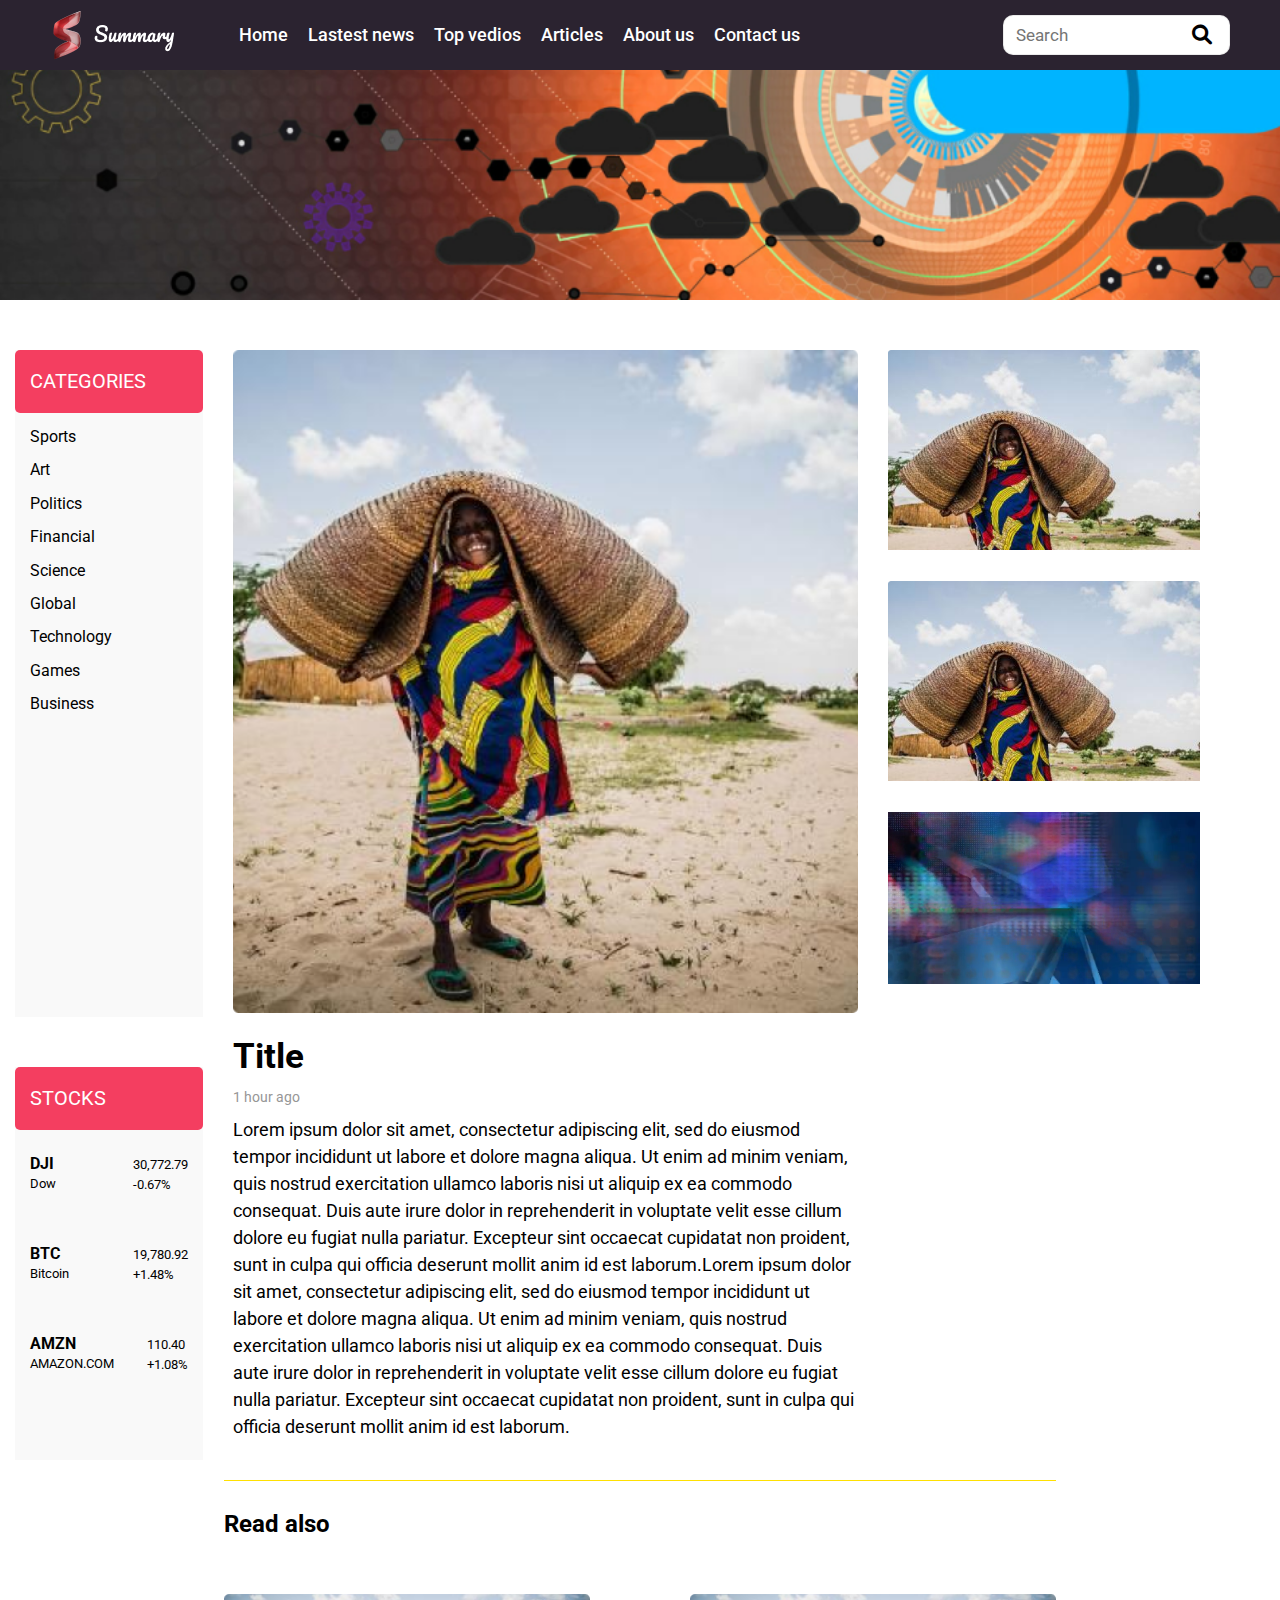
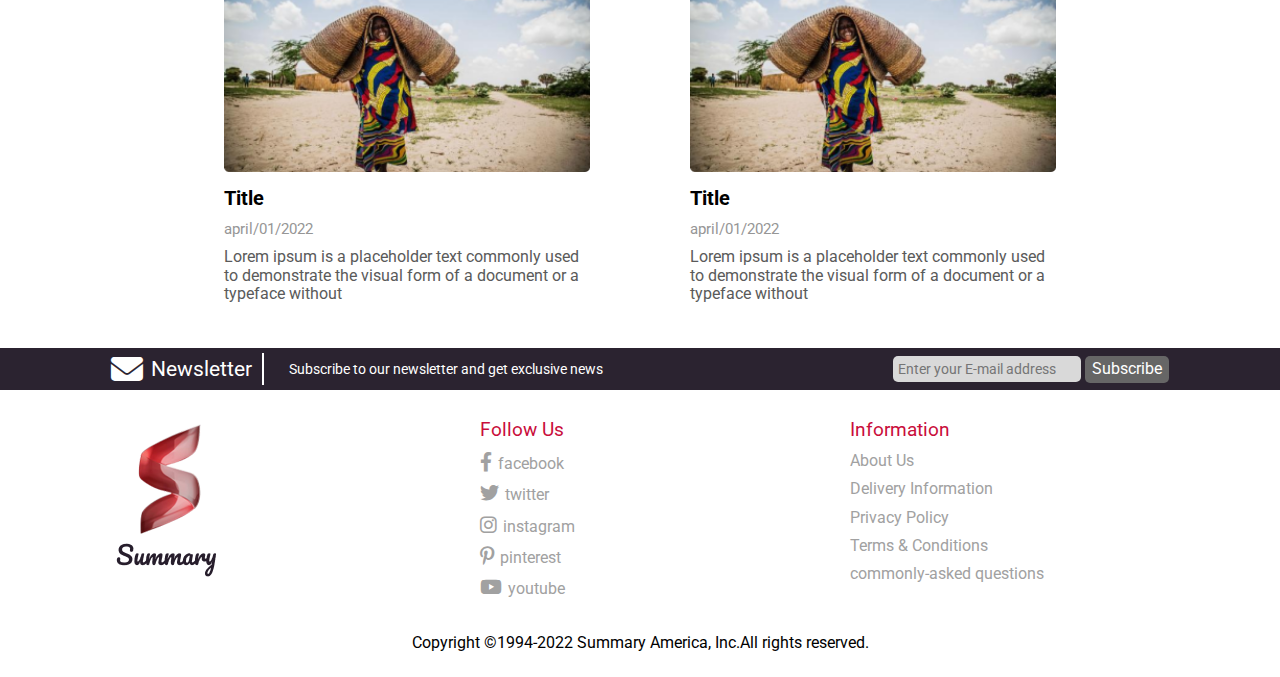
==== details.html @ 877fe2f5 "Add files via upload" ====
<!DOCTYPE html>
<html lang="en">

<head>
    <meta charset="UTF-8">
    <meta http-equiv="X-UA-Compatible" content="IE=edge">
    <meta name="viewport" content="width=device-width, initial-scale=1.0">
    <link rel="stylesheet" href="CSS/normalize.css">
    <link rel="stylesheet" href="CSS/all.min.css">
    <link rel="stylesheet" href="CSS/style.css">

    <title>Details</title>
</head>

<body>
    <!-- ==========> Start NavBar <========== -->
    <nav>
        <div class="menu-icon">
            <i class="fa-solid fa-bars"></i>
        </div>

        <div class="logo">
            <img src="images/main-logo.png" alt="">
        </div>

        <div class="nav-items">
            <li>
                <a href="#">Home</a>
            </li>
            <li>
                <a href="#">Lastest news</a>
            </li>
            <li>
                <a href="#">Top vedios</a>
            </li>
            <li>
                <a href="#">Articles</a>
            </li>
            <li>
                <a href="#">About us </a>
            </li>
            <li>
                <a href="#">Contact us</a>
            </li>
        </div>

        <div class="search-icon">
            <i class="fas fa-search"></i>
        </div>

        <div class="cancel-icon">
            <i class="fas fa-times"></i>
        </div>

        <form action="#">
            <input type="search" class="search-data" placeholder="Search" required>
            <button type="submit" class="fas fa-search"></button>
        </form>

    </nav>

    <!-- ==========> End NavBar <========== -->

    <!-- ==========> Start Landing <========== -->
    <section class="details-landing">

    </section>

    <!-- ==========> End Landing <========== -->

    <!-- ==========> Start breaking news <========== -->
    <section class="details">
        <div class="container">


            <div class="news-boxes">

                <div class="categories">
                    <div class="head">CATEGORIES</div>
                    <a href="">Sports</a>
                    <a href="">Art</a>
                    <a href="">Politics</a>
                    <a href="">Financial</a>
                    <a href="">Science</a>
                    <a href="">Global</a>
                    <a href="">Technology</a>
                    <a href="">Games</a>
                    <a href="">Business</a>
                </div>

                <div class="main-news">
                    <div class="image">
                        <img src="images/box-1-img.png" alt="">
                    </div>
                </div>

                <div class="second-box">

                    <div class="small-box">
                        <img src="images/box-1-img.png" alt="">
                    </div>

                    <div class="small-box">
                        <img src="images/box-1-img.png" alt="">
                    </div>

                    <div class="small-box">
                        <video autoplay muted loop controls src="videos/small-vid.mp4" type="video/mp4"></video>
                    </div>

                </div>

            </div>



            <div class="more-information">

                <div class="stocks">
                    <div class="head">STOCKS</div>

                    <div class="stock">
                        <div>
                            <h5>DJI</h5>
                            <h6>Dow</h6>
                        </div>
                        <div>
                            <p>30,772.79</p>
                            <p>-0.67%</p>
                        </div>
                    </div>

                    <div class="stock">
                        <div>
                            <h5>BTC</h5>
                            <h6>Bitcoin</h6>
                        </div>
                        <div>
                            <p>19,780.92</p>
                            <p>+1.48%</p>
                        </div>
                    </div>

                    <div class="stock">
                        <div>
                            <h5>AMZN</h5>
                            <h6>AMAZON.COM</h6>
                        </div>
                        <div>
                            <p>110.40</p>
                            <p>+1.08%</p>
                        </div>
                    </div>

                </div>


                <div class="main-box">

                    <div class="news-info">
                        <h4>Title</h4>
                        <span>1 hour ago</span>
                        <p>Lorem ipsum dolor sit amet, consectetur adipiscing elit, sed do eiusmod tempor incididunt ut labore et dolore magna aliqua. Ut enim ad minim veniam, quis nostrud exercitation ullamco laboris nisi ut aliquip ex ea commodo consequat.
                            Duis aute irure dolor in reprehenderit in voluptate velit esse cillum dolore eu fugiat nulla pariatur. Excepteur sint occaecat cupidatat non proident, sunt in culpa qui officia deserunt mollit anim id est laborum.Lorem ipsum
                            dolor sit amet, consectetur adipiscing elit, sed do eiusmod tempor incididunt ut labore et dolore magna aliqua. Ut enim ad minim veniam, quis nostrud exercitation ullamco laboris nisi ut aliquip ex ea commodo consequat. Duis
                            aute irure dolor in reprehenderit in voluptate velit esse cillum dolore eu fugiat nulla pariatur. Excepteur sint occaecat cupidatat non proident, sunt in culpa qui officia deserunt mollit anim id est laborum.</p>
                    </div>

                </div>

            </div>

        </div>
        <div class="container-2">
            <h2>Read also</h2>
            <div class="sub-news">
                <div class="sub-1">
                    <img src="images/small-box-img.png" alt="">
                    <h4>Title</h4>
                    <span>april/01/2022</span>
                    <p>Lorem ipsum is a placeholder text commonly used to demonstrate the visual form of a document or a typeface without</p>
                </div>

                <div class="sub-1">
                    <img src="images/small-box-img.png" alt="">
                    <h4>Title</h4>
                    <span>april/01/2022</span>
                    <p>Lorem ipsum is a placeholder text commonly used to demonstrate the visual form of a document or a typeface without</p>
                </div>
            </div>
        </div>
    </section>
    <!-- ==========> End breaking news <========== -->





    <!-- ==========> Start Footer <========== -->
    <footer>
        <div class="newsletter-2">
            <div class="subscribe">
                <div class="container">

                    <div class="mail">
                        <i class="fa-solid fa-envelope"></i>
                        <span>Newsletter</span>
                    </div>
                    <div class="form">
                        <div>
                            <p>Subscribe to our newsletter and get exclusive news</p>
                        </div>
                        <div>
                            <input type="email" placeholder="Enter your E-mail address">
                            <button type="submit">Subscribe</button>
                        </div>
                    </div>
                </div>

            </div>
        </div>

        <div class="footer">
            <div class="container">

                <div class="sec-logo">
                    <img src="images/second-logo.png" alt="">
                </div>

                <div class="social">
                    <h3>Follow Us</h3>

                    <a href=""> <span><i class="fa-brands fa-facebook-f"></i>facebook</span></a>
                    <a href=""> <span><i class="fa-brands fa-twitter"></i>twitter</span></a>
                    <a href=""><span><i class="fa-brands fa-instagram"></i>instagram</span></a>
                    <a href=""><span><i class="fa-brands fa-pinterest-p"></i>pinterest</span></a>
                    <a href=""><span><i class="fa-brands fa-youtube"></i>youtube</span></a>

                </div>

                <div class="information">
                    <h3>Information</h3>

                    <a href="">About Us</a>
                    <a href="">Delivery Information</a>
                    <a href="">Privacy Policy</a>
                    <a href="">Terms & Conditions</a>
                    <a href="">commonly-asked questions</a>
                </div>

            </div>

        </div>

        <p class="copy">Copyright &copy;1994-2022 Summary America, Inc.All rights reserved.</p>
    </footer>
    <!-- ==========> End Footer <========== -->






    <script src="JS/script.js"></script>
</body>

</html>
---- CSS/style.css ----
@import url('https://fonts.googleapis.com/css2?family=Nunito:wght@300;400;500;600;700;800&family=Roboto:wght@100;300;400;500;700;900&display=swap');
 :root {
    --main-color: #2B2330;
    --main-color-alt: #ffe001;
    --dark-red-color: #9D0007;
    --light-red-color: #FF000C;
    --light-bg: #F9F9F9;
    --main-transition: 0.5s;
}

* {
    margin: 0;
    padding: 0;
    outline: none;
    box-sizing: border-box;
    list-style: none;
    text-decoration: none;
    font-family: 'Roboto', sans-serif;
}

body {
    background: #fff;
}

.container {
    padding-left: 15px;
    padding-right: 15px;
    margin-left: auto;
    margin-right: auto;
}


/* Small Screens */

@media (min-width: 768px) {
    .container {
        width: 750px;
    }
}


/* Medium Screens */

@media (min-width: 992px) {
    .container {
        width: 970px;
    }
}


/* Large Screens */

@media (min-width: 1200px) {
    .container {
        width: 100%;
    }
}


/* ==========> Start NavBar <========== */

nav {
    background: var(--main-color);
    display: flex;
    flex-wrap: wrap;
    align-items: center;
    justify-content: space-between;
    height: 70px;
    padding: 0 50px;
    position: fixed;
    z-index: 1000;
    width: 100%;
}

nav .logo {
    height: 55px;
}

nav .nav-items {
    display: flex;
    flex: 1;
    padding: 0 0 0 300px;
}

nav .nav-items li {
    padding: 0 20px;
}

nav .nav-items li a {
    color: #fff;
    font-size: 18px;
    font-weight: 500;
    transition: var(--main-transition);
}

nav .nav-items li a:hover {
    color: var(--main-color-alt);
}

nav form {
    display: flex;
    height: 40px;
    width: 227px;
    padding: 2px;
    background: #fff;
    border-radius: 10px;
    border: 1px solid rgba(155, 155, 155, 0.2);
}

nav form .search-data {
    width: 100%;
    height: 100%;
    padding: 0 10px;
    color: #000;
    font-size: 17px;
    border: none;
    font-weight: 400;
    background: none;
}

nav form button {
    padding: 0 15px;
    color: #000;
    font-size: 20px;
    font-weight: 300;
    background: none;
    border: none;
    cursor: pointer;
    transition: var(--main-transition);
}

nav form button:hover {
    color: var(--light-red-color);
}

nav .menu-icon,
nav .cancel-icon,
nav .search-icon {
    width: 40px;
    text-align: center;
    margin: 0 50px;
    font-size: 18px;
    cursor: pointer;
    display: none;
}

nav .menu-icon i {
    color: #fff;
}

nav .menu-icon i,
nav .cancel-icon,
nav .search-icon {
    display: none;
}

@media(max-width: 1290px) {
    nav .nav-items {
        padding: 0 0 0 50px;
    }
    nav .nav-items li {
        padding: 0 10px;
    }
}

@media(max-width: 1140px) {
    nav {
        padding: 0px;
    }
    nav .logo {
        flex: 2;
        text-align: center;
    }
    nav .nav-items {
        position: fixed;
        z-index: 99;
        top: 70px;
        width: 100%;
        height: 100%;
        left: -100%;
        padding: 10px 50px 0 50px;
        text-align: center;
        background: #2b2330c1;
        display: inline-block;
        transition: left 0.5s ease;
    }
    nav .nav-items.active {
        left: 0px;
    }
    nav .nav-items li {
        line-height: 40px;
        margin: 30px 0;
    }
    nav form {
        position: absolute;
        top: 80px;
        right: 55px;
        opacity: 0;
        pointer-events: none;
        transition: top 0.4s ease, opacity 0.1s ease;
    }
    nav form.active {
        top: 71px;
        opacity: 1;
        pointer-events: auto;
        z-index: 99;
    }
    nav form::before {
        position: absolute;
        content: '';
        top: -2px;
        right: 0px;
        width: 0;
        height: 0;
        z-index: -1;
        border: 10px solid transparent;
        border-bottom-color: var(--main-color-alt);
        margin: -20px 0 0;
    }
    nav form::after {
        position: absolute;
        content: '';
        height: 40px;
        padding: 2px;
        background: var(--main-color-alt);
        border-radius: 2px;
        min-width: calc(100% + 20px);
        z-index: -2;
        left: 50%;
        top: 50%;
        transform: translate(-50%, -50%);
    }
    nav .menu-icon {
        display: block;
    }
    nav .menu-icon i,
    nav .search-icon {
        display: block;
        color: #fff;
    }
    nav .cancel-icon.show {
        display: block;
        color: var(--light-red-color);
    }
    nav .search-icon.hide {
        display: none;
    }
}

@media(max-width: 980px) {
    nav .menu-icon i,
    nav .cancel-icon,
    nav .search-icon {
        margin: 0 20px;
    }
    nav .search-icon,
    nav .cancel-icon {
        margin: 0 50px;
    }
    nav form {
        right: 60px;
    }
}

@media(max-width: 500px) {
    nav .menu-icon,
    nav .cancel-icon,
    nav .search-icon {
        margin: 0 10px;
        font-size: 16px;
    }
    nav form {
        right: 20px;
    }
}


/* ==========> End NavBar <========== */


/* ==========> Start Landing <========== */

.landing {
    padding: 25px 0;
    min-height: 500px;
    background-image: url("../images/landing-bg.png");
    background-size: cover;
    position: relative;
    background-position: center;
}

.container .main-title {
    font-family: 'Alfa Slab One', sans-serif;
    color: #F9F9F9;
    font-weight: 800;
    font-size: 40px;
    position: absolute;
    bottom: 0;
    max-width: 300px;
    letter-spacing: 3px;
    line-height: 1.5;
}


/* ==========> End Landing <========== */


/* ==========> Start breaking news <========== */

.breaking {
    padding: 25px 0;
}

.breaking .sec-title {
    font-size: 30px;
    font-weight: 500;
    position: relative;
    left: 18.5%;
    width: fit-content;
}

.breaking .sec-title::before {
    content: '';
    position: absolute;
    width: 3px;
    height: 100%;
    background-color: var(--main-color-alt);
    left: -8px;
    bottom: 0;
}

.breaking .sec-boxes {
    display: grid;
    grid-template-columns: 15% 40% 30%;
    gap: 40px;
    margin-top: 30px;
}

.breaking .sec-boxes .categories {
    background: var(--light-bg);
}

.breaking .categories .head {
    background: var(--dark-red-color);
    color: #fff;
    padding: 20px 15px;
    border-radius: 5px;
    font-size: 20px;
}

.breaking .categories a {
    display: block;
    color: #000;
    padding: 0 15px;
    margin: 15px 0;
    transition: var(--main-transition);
}

.breaking .categories a:hover {
    color: var(--dark-red-color);
}

.breaking .box-1 {
    background-image: url('../images/box-1-img.png');
    background-size: cover;
    border-radius: 5px;
    position: relative;
    transition: var(--main-transition);
}

.breaking .box-1 .details {
    background-image: url('../images/black-shadow.png');
    background-size: cover;
    position: absolute;
    bottom: 0px;
    color: #fff;
    padding: 0 25px;
}

.breaking .box-1 .details h4 {
    padding: 10px 0;
}

.breaking .box-1 .details span {
    margin-bottom: 5px;
    color: #B9B9B9;
    font-size: 16px;
}

.breaking .box-1 .details p {
    font-size: 18px;
    padding: 10px 50px 10px 0;
    line-height: 1.4;
}

.breaking .box-1:hover h4 {
    color: var(--main-color-alt);
}

.breaking .box-2 .small-box .image {
    background-image: url('../images/small-box-img.png');
    background-size: cover;
    height: 170px;
    position: relative;
    border-radius: 5px;
    transition: var(--main-transition);
}

.breaking .box-2 .small-box:hover h5 {
    color: var(--main-color-alt);
}

.breaking .small-box .image h5 {
    position: absolute;
    bottom: 0;
    width: 100%;
    padding: 10px 20px;
    color: #fff;
    font-size: 20px;
}

.breaking .small-box span {
    padding-top: 10px;
    color: #B9B9B9;
    font-size: 16px;
    display: block;
}

.breaking .small-box p {
    font-size: 16px;
    line-height: 1.3;
    padding: 10px 0 20px 0;
}

@media(max-width: 1100px) {
    .breaking .sec-title {
        left: 10px;
    }
    .breaking .sec-boxes {
        grid-template-columns: 20% 70%;
    }
    .breaking .sec-boxes .box-2 {
        display: none;
    }
}

@media(max-width: 850px) {
    .breaking .sec-boxes {
        grid-template-columns: 100%;
        grid-template-rows: 25% 70%;
        height: 800px;
    }
    .breaking .box-2 {
        display: flex;
        gap: 25px;
    }
    .breaking .categories a {
        display: inline-block;
    }
    .breaking .categories {
        text-align: center;
    }
}

@media(max-width: 650px) {
    .breaking .box-2 {
        display: block;
    }
    .breaking .sec-title {
        left: 5%;
    }
    .container {
        padding: 0 30px;
    }
}


/* ==========> End breaking news <========== */


/* ==========> Start Lastest news <========== */

.lastest {
    padding-top: 25px;
    padding-bottom: 50px;
}

.lastest .sec-title {
    font-size: 30px;
    font-weight: 500;
    position: relative;
    left: 18.5%;
    width: fit-content;
}

.lastest .sec-title::before {
    content: '';
    position: absolute;
    width: 3px;
    height: 100%;
    background: #20E300;
    left: -8px;
    bottom: 0;
}

.lastest .sec-boxes {
    display: grid;
    grid-template-columns: 15% 80%;
    gap: 40px;
    margin-top: 30px;
}

.lastest .sec-boxes .stocks {
    background: var(--light-bg);
}

.lastest .stocks .head {
    background: var(--dark-red-color);
    color: #fff;
    padding: 20px 15px;
    border-radius: 5px;
    font-size: 20px;
}

.lastest .stocks .stock {
    padding: 25px 15px;
    display: flex;
    justify-content: space-between;
}

.lastest .stocks .stock h5 {
    font-size: 16px;
    padding-bottom: 3px;
}

.lastest .stocks .stock h6 {
    font-size: 13px;
    font-weight: normal;
}

.lastest .stocks .stock p {
    font-size: 13px;
    font-weight: normal;
    padding: 2.5px 0;
}

.lastest .main-box {
    display: grid;
    grid-template-columns: repeat(auto-fill, minmax(300px, 1fr));
    gap: 20px;
    position: relative;
}

.lastest .main-box .small-box img {
    max-width: 100%;
}

.lastest .main-box .small-box h5 {
    font-size: 20px;
    padding: 5px 0;
}

.lastest .main-box .small-box span {
    font-size: 14px;
    color: #969696;
    padding-bottom: 8px;
}

.lastest .main-box .small-box p {
    font-size: 16px;
    color: #5A5A5A;
    padding-top: 10px;
}

.lastest .container button {
    position: absolute;
    bottom: -50px;
    right: 0;
    padding: 8px 25px;
    border-radius: 5px;
    border: none;
    background: var(--main-color);
    color: var(--main-color-alt);
    cursor: pointer;
    transition: var(--main-transition);
}

.lastest .container button:hover {
    color: var(--main-color);
    background: var(--main-color-alt);
}

@media(max-width: 1100px) {
    .lastest .sec-boxes {
        grid-template-columns: 95%;
    }
    .lastest .main-box {
        grid-template-columns: repeat(auto-fill, minmax(260px, 1fr));
        gap: 25px;
    }
    .lastest .sec-title {
        left: 10px;
    }
    .lastest .main-box .small-box {
        text-align: center;
    }
    .lastest .main-box .small-box p {
        max-width: 350px;
        margin: auto;
        text-align: left;
    }
}

@media(max-width: 500px) {
    .lastest .sec-boxes {
        grid-template-columns: 100%;
    }
}


/* ==========> End Lastest news <========== */


/* ==========> Start Newsletter <========== */

.newsletter {
    padding: 25px 0;
    background-image: url('../images/newsletter.png');
    background-size: cover;
    min-height: 400px;
}

.newsletter h1 {
    max-width: 550px;
    margin: auto;
    margin-top: 80px;
    font-family: 'Alfa Slab One', sans-serif;
    color: var(--main-color);
    font-weight: 800;
    font-size: 35px;
    letter-spacing: 3px;
    line-height: 1.5;
}

.newsletter .form {
    max-width: 550px;
    margin: 80px auto;
}

.newsletter .form input {
    width: 350px;
    padding: 8px 15px;
    border: none;
    border-radius: 5px;
}

.newsletter .form button {
    padding: 8px 15px;
    border: none;
    border-radius: 5px;
    background: var(--main-color);
    color: #fff;
    margin-left: 5px;
    cursor: pointer;
    transition: var(--main-transition);
}

.newsletter .form button:hover {
    background: var(--dark-red-color);
}

@media(max-width: 850px) {
    .newsletter h1 {
        max-width: 430px;
        margin: auto;
        margin-top: 60px;
        font-size: 25px;
        text-align: center;
    }
    .newsletter .form input {
        width: 260px;
        padding: 5px 10px;
    }
    .newsletter .form button {
        padding: 5px 10px;
    }
    .newsletter .container {
        max-width: 500px;
        margin: auto;
    }
    .newsletter .form {
        width: fit-content;
    }
}

@media(max-width: 500px) {
    .newsletter h1 {
        max-width: 330px;
        font-size: 20px;
        text-align: center;
    }
    .newsletter .form input {
        width: 190px;
        font-size: 14px;
        margin-left: 0;
    }
    .newsletter .form button {
        padding: 5px 10px;
    }
}


/* ==========> End Newsletter <========== */


/* ==========> Start Videos <========== */

.videos {
    padding: 50px 0;
    background: #F9F9F9;
    margin-top: 30px;
}

.videos .container {
    max-width: 800px;
    margin: auto;
}

.videos .sec-title {
    font-size: 30px;
    font-weight: 500;
    position: relative;
    padding-left: 8px;
    margin-bottom: 25px;
}

.videos .sec-title::before {
    content: '';
    position: absolute;
    width: 3px;
    height: 100%;
    background-color: var(--light-red-color);
    left: 0;
    bottom: 0;
}

.videos .container video {
    width: 100%;
}

.videos .vid-info {
    display: flex;
    justify-content: space-between;
}

.videos .vid-info i {
    color: #6F6F6F;
    margin-right: 5px;
}

.videos .secondary-vid {
    display: grid;
    grid-template-columns: repeat(auto-fill, minmax(200px, 1fr));
    gap: 30px;
    margin-top: 100px;
}

.videos .secondary-vid h4 {
    margin-top: 5px;
}

.videos .secondary-vid .vid-inf {
    display: flex;
    margin-top: 15px;
}

.videos .secondary-vid .vid-inf span {
    margin-left: 20px;
}

.videos .secondary-vid .vid-inf i {
    color: #6F6F6F;
    margin-right: 5px;
}

.videos .next-prev {
    width: 100px;
    margin: auto;
    margin-top: 50px;
    display: flex;
    justify-content: space-between;
}

.videos .next-prev i {
    color: var(--dark-red-color);
    font-size: 2rem;
    cursor: pointer;
    transition: var(--main-transition);
}

.videos .next-prev i:hover {
    color: var(--light-red-color);
}

@media(max-width: 500px) {
    .videos .secondary-vid {
        display: none;
    }
}


/* ==========> End Videos <========== */


/* ==========> Start Blogs <========== */

.blogs {
    padding: 50px 0;
}

.blogs .container {
    max-width: 800px;
    margin: auto;
}

.blogs .sec-title {
    font-size: 30px;
    font-weight: 500;
    position: relative;
    padding-left: 8px;
    margin-bottom: 25px;
}

.blogs .sec-title::before {
    content: '';
    position: absolute;
    width: 3px;
    height: 100%;
    background-color: var(--dark-red-color);
    left: 0;
    bottom: 0;
}

.blogs .blogs-box {
    display: grid;
    grid-template-columns: repeat(auto-fill, minmax(240px, 1fr));
    gap: 50px;
}

.blogs .blog {
    margin-top: 25px;
}

.blogs .blog img {
    max-width: 100%;
    border-radius: 5px;
}

.blogs .blog h4 {
    font-size: 20px;
    padding: 10px 0;
}

.blogs .blog span {
    font-size: 15px;
    color: #969696;
    margin-bottom: 15px;
}

.blogs .blog p {
    font-size: 16px;
    color: #5A5A5A;
    margin-top: 10px;
}


/* ==========> End Blogs <========== */


/* =*=*=*=*=*=*====>> Start Details Page <<====*=*=*=*=*=*= */

.details-landing {
    padding: 25px 0;
    min-height: 300px;
    background-image: url("../images/details-bg.png");
    background-repeat: no-repeat;
    background-size: cover;
    position: relative;
    background-position: center;
}

.details .news-boxes {
    display: grid;
    grid-template-columns: 15% 50% 25%;
    gap: 30px;
    margin-top: 50px;
}

.details .news-boxes .categories {
    background: var(--light-bg);
}

.details .categories .head {
    background: #F43E60;
    color: #fff;
    padding: 20px 15px;
    border-radius: 5px;
    font-size: 20px;
}

.details .categories a {
    display: block;
    color: #000;
    padding: 0 15px;
    margin: 15px 0;
    transition: var(--main-transition);
}

.details .categories a:hover {
    color: var(--dark-red-color);
}

.details img,
.details video {
    width: 100%;
}

.details .second-box {
    display: grid;
    grid-template-columns: 1fr;
    gap: 25px;
}

.details .small-box {
    height: 200px;
    width: 100%;
    overflow: hidden;
}

.details .more-information {
    display: grid;
    grid-template-columns: 15% 50%;
    gap: 30px;
    margin-top: 50px;
}

.details .stocks {
    background: var(--light-bg);
}

.details .stocks .head {
    background: #F43E60;
    color: #fff;
    padding: 20px 15px;
    border-radius: 5px;
    font-size: 20px;
}

.details .stocks .stock {
    padding: 25px 15px;
    display: flex;
    justify-content: space-between;
}

.details .stocks .stock h5 {
    font-size: 16px;
    padding-bottom: 3px;
}

.details .stocks .stock h6 {
    font-size: 13px;
    font-weight: normal;
}

.details .stocks .stock p {
    font-size: 13px;
    font-weight: normal;
    padding: 2.5px 0;
}

.details .main-box .news-info {
    margin-top: -40px;
}

.details .news-info h4 {
    font-size: 35px;
    padding: 10px 0;
}

.details .news-info span {
    font-size: 14px;
    color: #969696;
}

.details .news-info p {
    font-size: 18px;
    line-height: 1.5;
    padding-top: 10px;
    padding-bottom: 20px;
}

.details .container-2 {
    max-width: 65%;
    margin: 20px auto;
    border-top: 1px solid var(--main-color-alt);
}

.details .container-2>h2 {
    padding: 30px 0;
}

.details .container-2 .sub-news {
    display: grid;
    grid-template-columns: repeat(auto-fill, minmax(250px, 1fr));
    gap: 100px;
    margin-top: 25px;
}

.details .container-2 h4 {
    font-size: 20px;
    padding: 10px 0;
}

.details .container-2 span {
    font-size: 15px;
    color: #969696;
    margin-bottom: 15px;
}

.details .container-2 p {
    font-size: 16px;
    color: #5A5A5A;
    margin-top: 10px;
}

.details .container-2 img {
    width: 100%;
}

@media(max-width: 1200px) {
    .details .news-boxes {
        grid-template-columns: 20% 70%;
    }
    .details .small-box {
        display: none;
    }
    .details .stocks {
        display: none;
    }
    .details .more-information {
        grid-template-columns: 1fr;
        margin-top: 10px;
    }
    .details .container-2 {
        width: 100%;
    }
    .details .container-2 .sub-news {
        gap: 30px;
        width: 100%;
    }
}

@media(max-width: 850px) {
    .details .news-boxes {
        grid-template-columns: 1fr;
    }
    .details .categories {
        display: none;
    }
}

@media(max-width: 650px) {
    .container {
        padding: 0 30px;
    }
}


/* =*=*=*=*=*=*====>> End Details Page <<====*=*=*=*=*=*= */


/* ==========> Start Footer <========== */

footer {
    padding: 25px 0;
}

footer .subscribe {
    background: var(--main-color);
    padding: 5px 0;
}

footer .subscribe>.container {
    max-width: 85%;
    display: flex;
}

footer .mail {
    display: flex;
    margin-right: 25px;
    align-items: center;
}

footer .mail i {
    font-size: 2rem;
    color: #fff;
    margin-right: 8px;
}

footer .mail span {
    font-size: 1.3rem;
    color: #fff;
    line-height: 2rem;
    border-right: 2px solid #fff;
    padding-right: 10px;
}

footer .form {
    display: flex;
    justify-content: space-between;
    align-items: center;
    width: 100%;
}

footer .form p {
    font-size: 14px;
    color: #fff;
}

footer .form input {
    border: none;
    background: #D9D9D9;
    padding: 5px;
    font-size: 14px;
    border-radius: 5px;
}

footer .form button {
    padding: 4px 7px;
    background: #666666;
    color: #fff;
    border: none;
    border-radius: 5px;
    cursor: pointer;
    transition: var(--main-transition);
}

footer .form button:hover {
    background: var(--dark-red-color);
}

@media(max-width: 1100px) {
    footer .form {
        flex-direction: column;
    }
    footer .form p {
        padding-bottom: 10px;
    }
}

@media(max-width: 715px) {
    footer .subscribe>.container {
        flex-direction: column;
        text-align: center;
        width: 100%;
    }
    footer .mail {
        width: fit-content;
        margin: 0 auto;
        margin-bottom: 8px;
    }
    footer .mail span {
        border-right: none;
    }
}

@media(max-width: 500px) {
    footer .mail span {
        font-size: 0.8rem;
    }
    footer .form button {
        margin-top: 10px;
    }
}

footer .footer .container {
    max-width: 85%;
    margin: auto;
    margin-top: 30px;
    display: grid;
    grid-template-columns: repeat(auto-fill, minmax(250px, 1fr));
    gap: 50px;
}

footer .footer h3 {
    color: #C90D3B;
    font-weight: normal;
}

footer .footer a {
    display: block;
    margin: 10px 0;
    color: #A1A1A1;
    transition: var(--main-transition);
    width: fit-content;
}

footer .footer a:hover {
    color: var(--main-color);
}

footer .footer .social i {
    font-size: 1.2rem;
    margin-right: 6px;
}

footer .copy {
    text-align: center;
    margin-top: 25px;
}

@media(max-width: 500px) {
    footer .footer {
        text-align: center;
    }
    footer .footer a {
        margin: 10px auto;
    }
}


/* ==========> End Footer <========== */
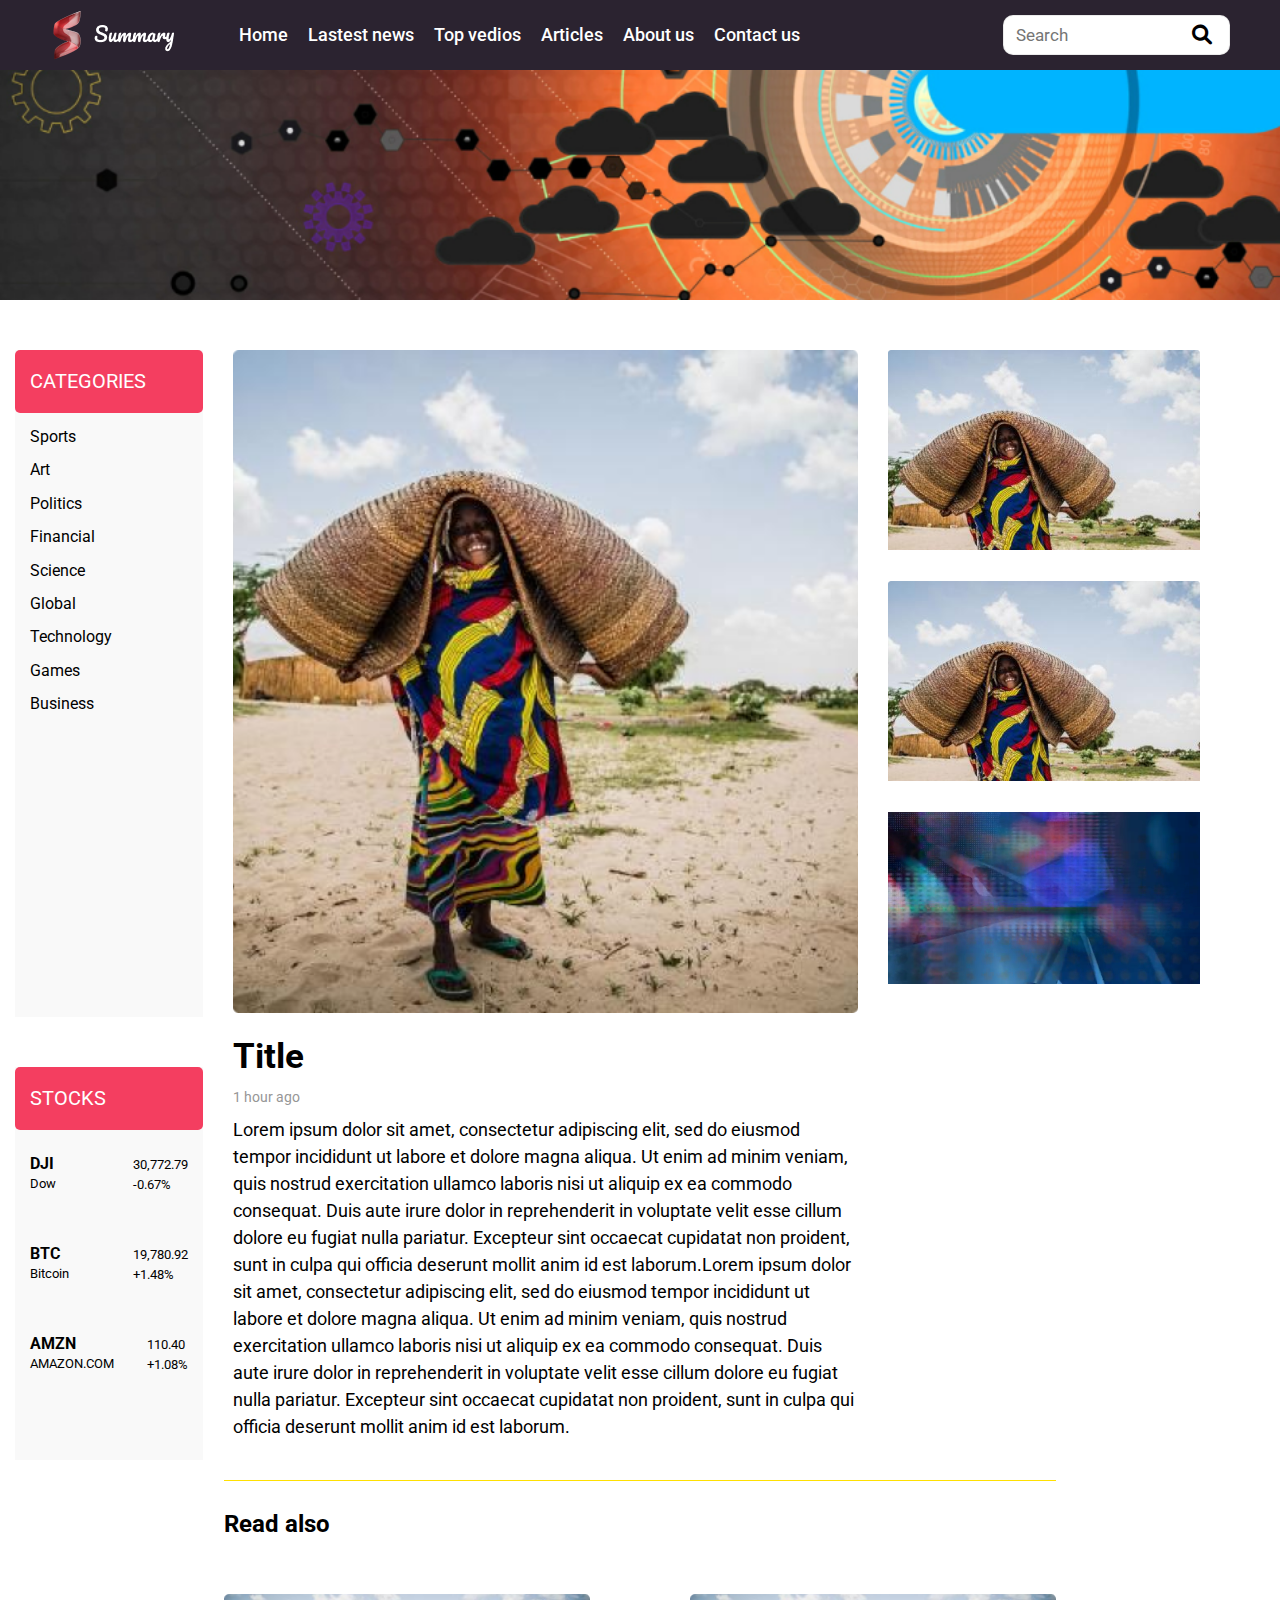
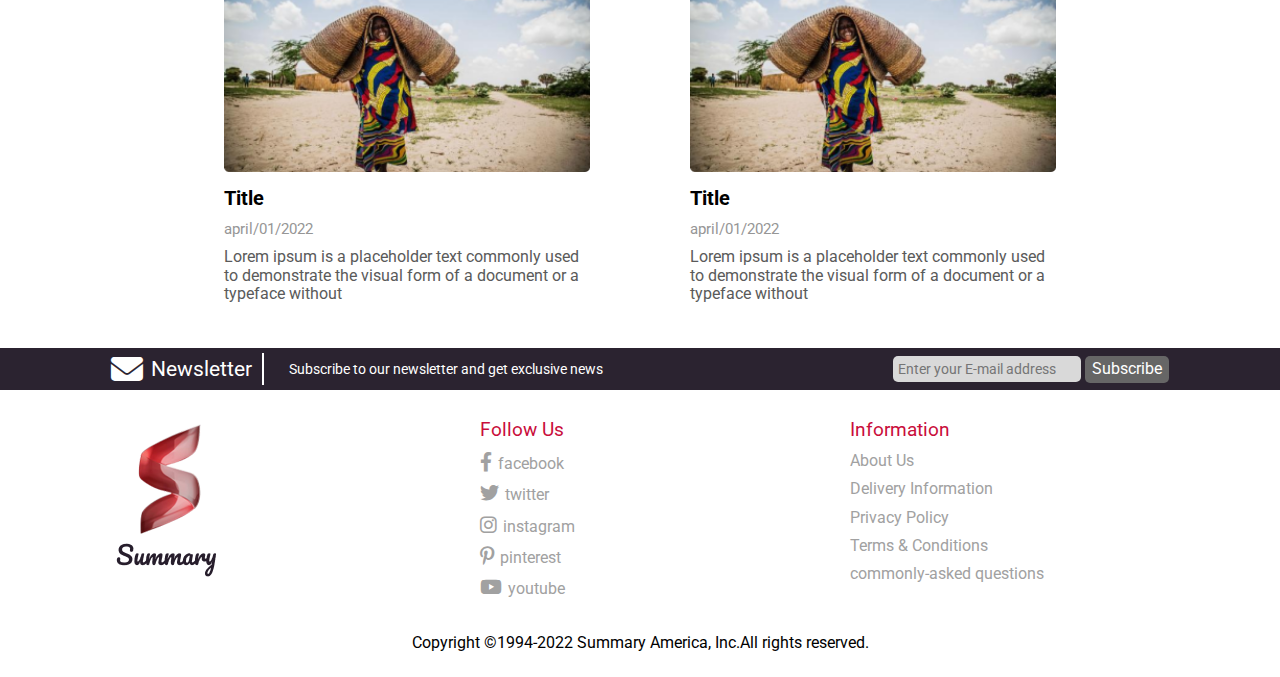
==== commit f9a76444: "Add files via upload" ====
--- a/details.html
+++ b/details.html
@@ -25,22 +25,22 @@
 
         <div class="nav-items">
             <li>
-                <a href="#">Home</a>
-            </li>
-            <li>
-                <a href="#">Lastest news</a>
-            </li>
-            <li>
-                <a href="#">Top vedios</a>
-            </li>
-            <li>
-                <a href="#">Articles</a>
-            </li>
-            <li>
-                <a href="#">About us </a>
-            </li>
-            <li>
-                <a href="#">Contact us</a>
+                <a href="index.html">Home</a>
+            </li>
+            <li>
+                <a href="index.html#lastest">Lastest news</a>
+            </li>
+            <li>
+                <a href="index.html#videos">Top vedios</a>
+            </li>
+            <li>
+                <a href="index.html#blogs">Articles</a>
+            </li>
+            <li>
+                <a href="about.html">About us </a>
+            </li>
+            <li>
+                <a href="contact.html">Contact us</a>
             </li>
         </div>
 
--- a/CSS/style.css
+++ b/CSS/style.css
@@ -16,6 +16,10 @@
     list-style: none;
     text-decoration: none;
     font-family: 'Roboto', sans-serif;
+}
+
+html {
+    scroll-behavior: smooth;
 }
 
 body {
@@ -430,6 +434,7 @@
     font-size: 16px;
     line-height: 1.3;
     padding: 10px 0 20px 0;
+    color: #000;
 }
 
 @media(max-width: 1100px) {
@@ -481,8 +486,7 @@
 /* ==========> Start Lastest news <========== */
 
 .lastest {
-    padding-top: 25px;
-    padding-bottom: 50px;
+    padding: 50px 0;
 }
 
 .lastest .sec-title {
@@ -551,6 +555,14 @@
     position: relative;
 }
 
+.lastest .main-box .small-box {
+    transition: var(--main-transition);
+}
+
+.lastest .main-box .small-box:hover h5 {
+    color: var(--dark-red-color);
+}
+
 .lastest .main-box .small-box img {
     max-width: 100%;
 }
@@ -558,6 +570,7 @@
 .lastest .main-box .small-box h5 {
     font-size: 20px;
     padding: 5px 0;
+    color: #000;
 }
 
 .lastest .main-box .small-box span {
@@ -1079,6 +1092,244 @@
 /* =*=*=*=*=*=*====>> End Details Page <<====*=*=*=*=*=*= */
 
 
+/* =*=*=*=*=*=*====>> Start About Page <<====*=*=*=*=*=*= */
+
+.about-landing {
+    padding: 20px 0;
+}
+
+.about {
+    padding: 50px 0;
+}
+
+.about .page-title {
+    text-align: center;
+    font-size: 70px;
+    font-weight: 500;
+}
+
+.about .about-info p {
+    text-align: center;
+    font-size: 22px;
+    font-weight: 400;
+    line-height: 1.5;
+    padding: 5px 50px;
+}
+
+.about .map {
+    max-width: 850px;
+    margin: 50px auto;
+}
+
+.about .map img {
+    max-width: 100%;
+    opacity: 0.5;
+}
+
+.about .our-team {
+    padding: 0 50px;
+    display: grid;
+    grid-template-columns: repeat(auto-fill, minmax(350px, 1fr));
+    gap: 50px;
+}
+
+.about .our-team .member {
+    text-align: center;
+    padding: 125px 15px 60px 15px;
+    color: #fff;
+    background: #330033;
+    border-radius: 5px;
+    position: relative;
+}
+
+.about .our-team .member>img {
+    position: absolute;
+    border-radius: 50%;
+    top: -80px;
+    left: 50%;
+    transform: translateX(-50%);
+    border: 5px solid #fff;
+}
+
+.about .member h3 {
+    font-size: 25px;
+}
+
+.about .member h5 {
+    font-size: 18px;
+    font-weight: 400;
+    padding: 10px 0;
+}
+
+.about .member p {
+    font-size: 16px;
+    line-height: 1.3;
+    padding: 20px;
+}
+
+.about .member .social {
+    margin-top: 25px;
+}
+
+.about .member .links {
+    margin-top: 25px;
+}
+
+.about .member .links a {
+    transition: var(--main-transition);
+    margin: 0 25px;
+    color: #fff;
+}
+
+.about .member .links i {
+    font-size: 30px;
+}
+
+.about .member .links a:hover {
+    color: var(--main-color-alt);
+}
+
+@media (max-width: 1290px) {
+    .about .our-team .member {
+        margin-top: 50px;
+    }
+    .about .our-team {
+        padding: 0;
+    }
+}
+
+@media (max-width: 715px) {
+    .about .our-team {
+        grid-template-columns: 1fr;
+    }
+    .about .page-title {
+        font-size: 50px;
+    }
+    .about .about-info p {
+        font-size: 18px;
+        padding: 5px;
+    }
+    .about .member .links a {
+        margin: 0 15px;
+    }
+    .about .member p {
+        padding: 0;
+    }
+}
+
+
+/* =*=*=*=*=*=*====>> End About Page <<====*=*=*=*=*=*= */
+
+
+/* =*=*=*=*=*=*====>> Start Contact Page <<====*=*=*=*=*=*= */
+
+.contact-landing {
+    min-height: 400px;
+    background-image: url("../images/contact-bg.png");
+    background-repeat: no-repeat;
+    background-size: cover;
+    background-position: center;
+}
+
+.contact {
+    padding: 50px 0;
+}
+
+.contact .container {
+    max-width: 900px;
+    margin: auto;
+}
+
+.contact .contact-info>h2 {
+    font-size: 40px;
+    color: #000;
+    font-weight: 400;
+    padding: 20px 0;
+}
+
+.contact .contact-info h3 {
+    font-size: 25px;
+    color: #000;
+    font-weight: 400;
+    padding-top: 20px;
+}
+
+.contact .contact-info p {
+    font-size: 18px;
+    color: #969696;
+    padding: 5px 0;
+}
+
+.contact .contact-form {
+    max-width: 75%;
+    margin: 50px auto;
+}
+
+.contact .contact-form .input-fields {
+    display: flex;
+    justify-content: space-between;
+}
+
+.contact .contact-form .input-fields .field {
+    margin: 15px 0;
+    width: 300px;
+}
+
+.contact .contact-form .input-fields label,
+.contact .contact-form .msg label {
+    display: block;
+    padding-bottom: 5px;
+}
+
+.contact .contact-form .check {
+    margin: 15px 0;
+}
+
+.contact .contact-form .input-fields .field input,
+.contact .contact-form textarea {
+    min-width: 100%;
+    resize: none;
+    outline: none;
+    border: 1px solid #F43E60;
+    padding: 5px 10px;
+}
+
+.contact .contact-form .btn {
+    margin: 15px auto;
+    width: 100px;
+}
+
+.contact .contact-form .btn button {
+    padding: 5px 30px;
+    outline: none;
+    border: none;
+    border-radius: 5px;
+    background: var(--main-color);
+    color: #fff;
+    cursor: pointer;
+    transition: var(--main-transition);
+}
+
+.contact .contact-form .btn button:hover {
+    background: var(--dark-red-color);
+}
+
+@media (max-width: 991px) {
+    .contact .contact-form .input-fields {
+        flex-direction: column;
+    }
+    .contact .contact-form .input-fields .field {
+        width: 100%;
+    }
+    .contact .contact-form {
+        max-width: 100%;
+    }
+}
+
+
+/* =*=*=*=*=*=*====>> End Contact Page <<====*=*=*=*=*=*= */
+
+
 /* ==========> Start Footer <========== */
 
 footer {
@@ -1147,40 +1398,6 @@
 
 footer .form button:hover {
     background: var(--dark-red-color);
-}
-
-@media(max-width: 1100px) {
-    footer .form {
-        flex-direction: column;
-    }
-    footer .form p {
-        padding-bottom: 10px;
-    }
-}
-
-@media(max-width: 715px) {
-    footer .subscribe>.container {
-        flex-direction: column;
-        text-align: center;
-        width: 100%;
-    }
-    footer .mail {
-        width: fit-content;
-        margin: 0 auto;
-        margin-bottom: 8px;
-    }
-    footer .mail span {
-        border-right: none;
-    }
-}
-
-@media(max-width: 500px) {
-    footer .mail span {
-        font-size: 0.8rem;
-    }
-    footer .form button {
-        margin-top: 10px;
-    }
 }
 
 footer .footer .container {
@@ -1219,12 +1436,43 @@
     margin-top: 25px;
 }
 
-@media(max-width: 500px) {
+@media(max-width: 1100px) {
+    footer .form {
+        flex-direction: column;
+    }
+    footer .form p {
+        padding-bottom: 10px;
+    }
+}
+
+@media(max-width: 715px) {
+    footer .subscribe>.container {
+        flex-direction: column;
+        text-align: center;
+        width: 100%;
+    }
+    footer .mail {
+        width: fit-content;
+        margin: 0 auto;
+        margin-bottom: 8px;
+    }
+    footer .mail span {
+        border-right: none;
+    }
+    footer .footer a {
+        margin: 10px auto;
+    }
     footer .footer {
         text-align: center;
     }
-    footer .footer a {
-        margin: 10px auto;
+}
+
+@media(max-width: 500px) {
+    footer .mail span {
+        font-size: 0.8rem;
+    }
+    footer .form button {
+        margin-top: 10px;
     }
 }
 
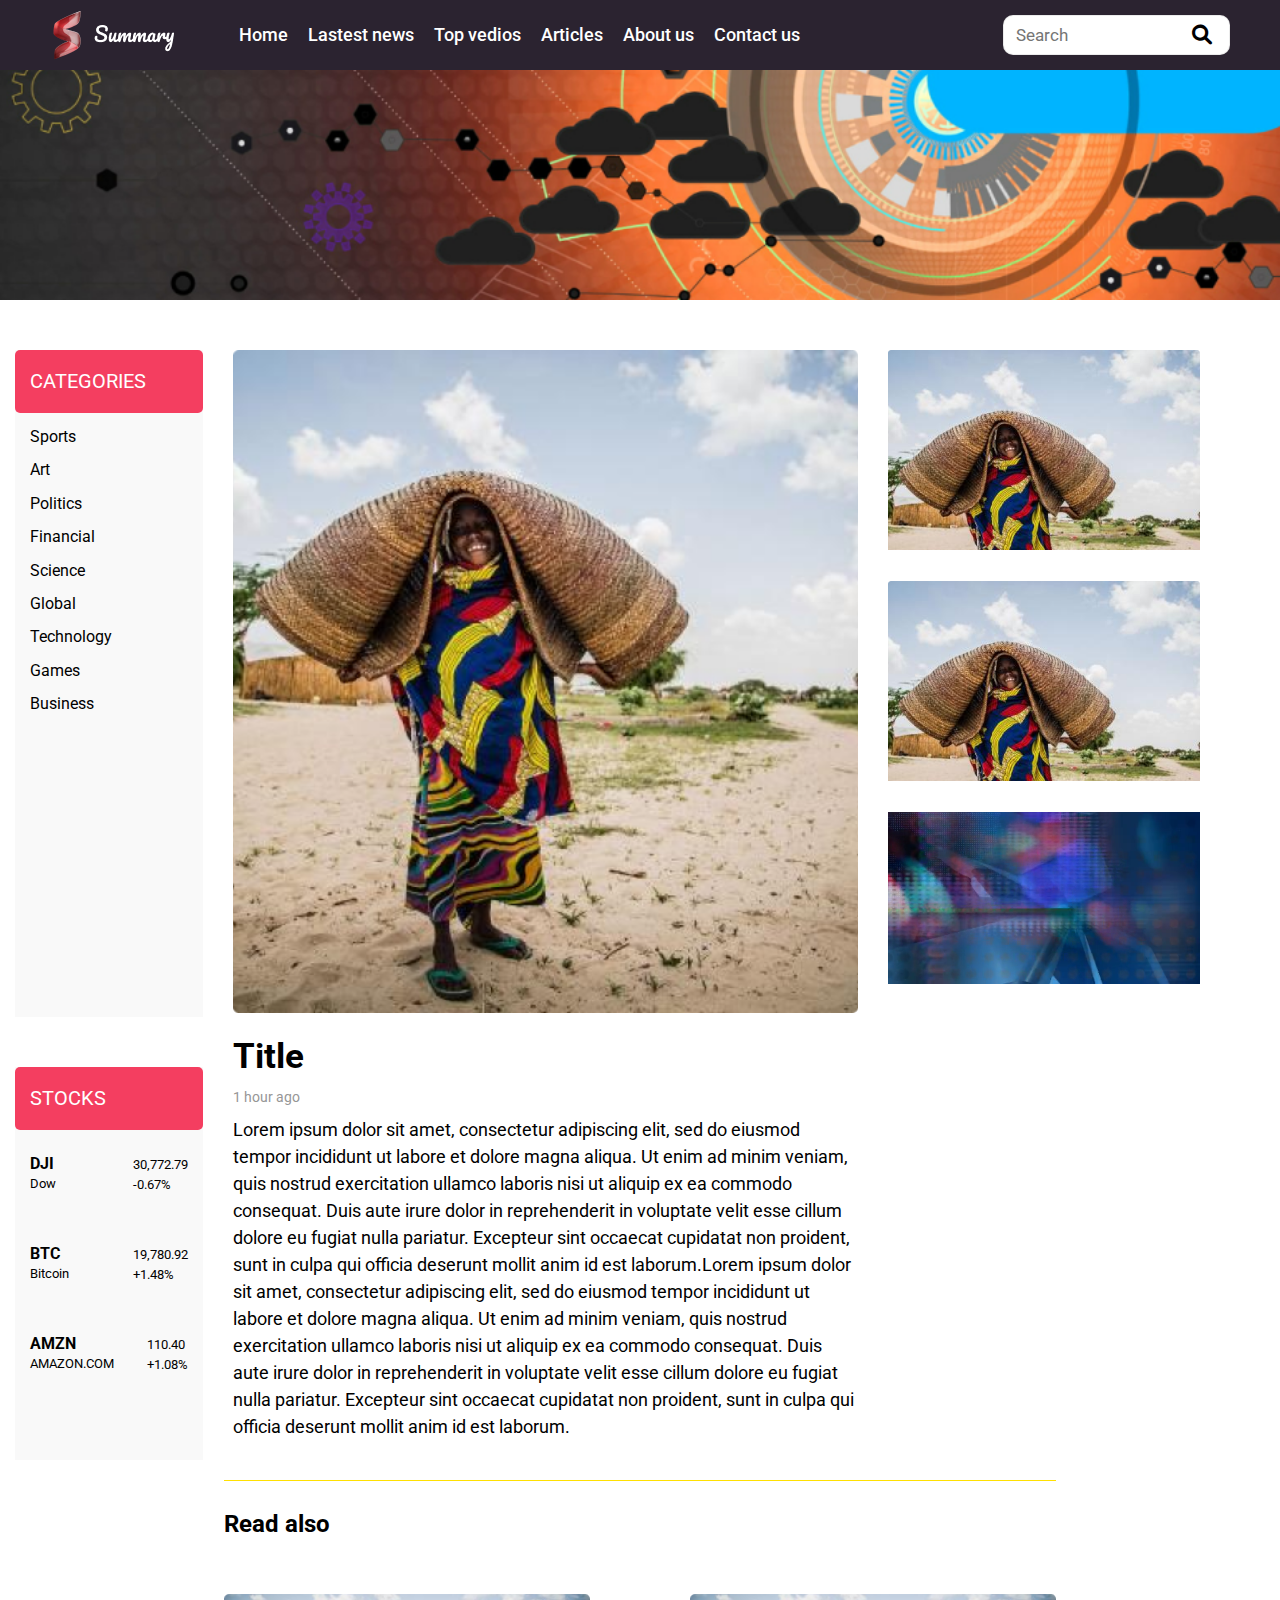
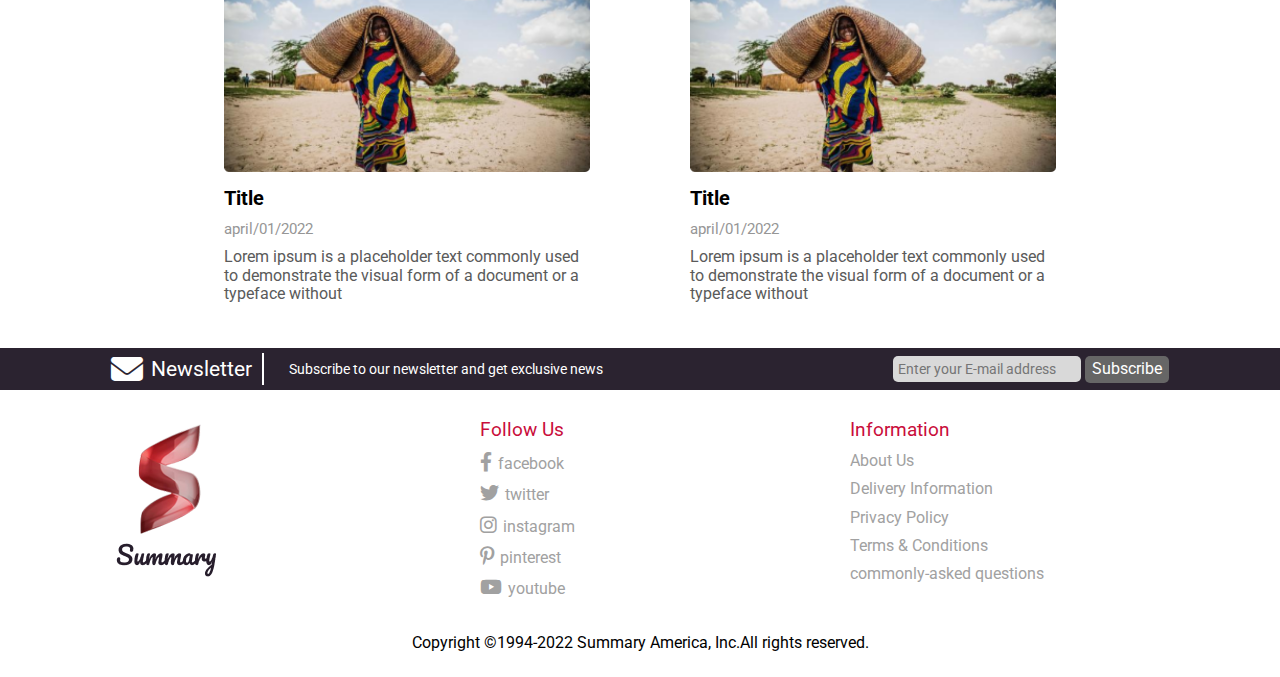
==== commit c49db1ca: "Add files via upload" ====
--- a/details.html
+++ b/details.html
@@ -104,7 +104,7 @@
                         <img src="images/box-1-img.png" alt="">
                     </div>
 
-                    <div class="small-box">
+                    <div class="small-box vid">
                         <video autoplay muted loop controls src="videos/small-vid.mp4" type="video/mp4"></video>
                     </div>
 
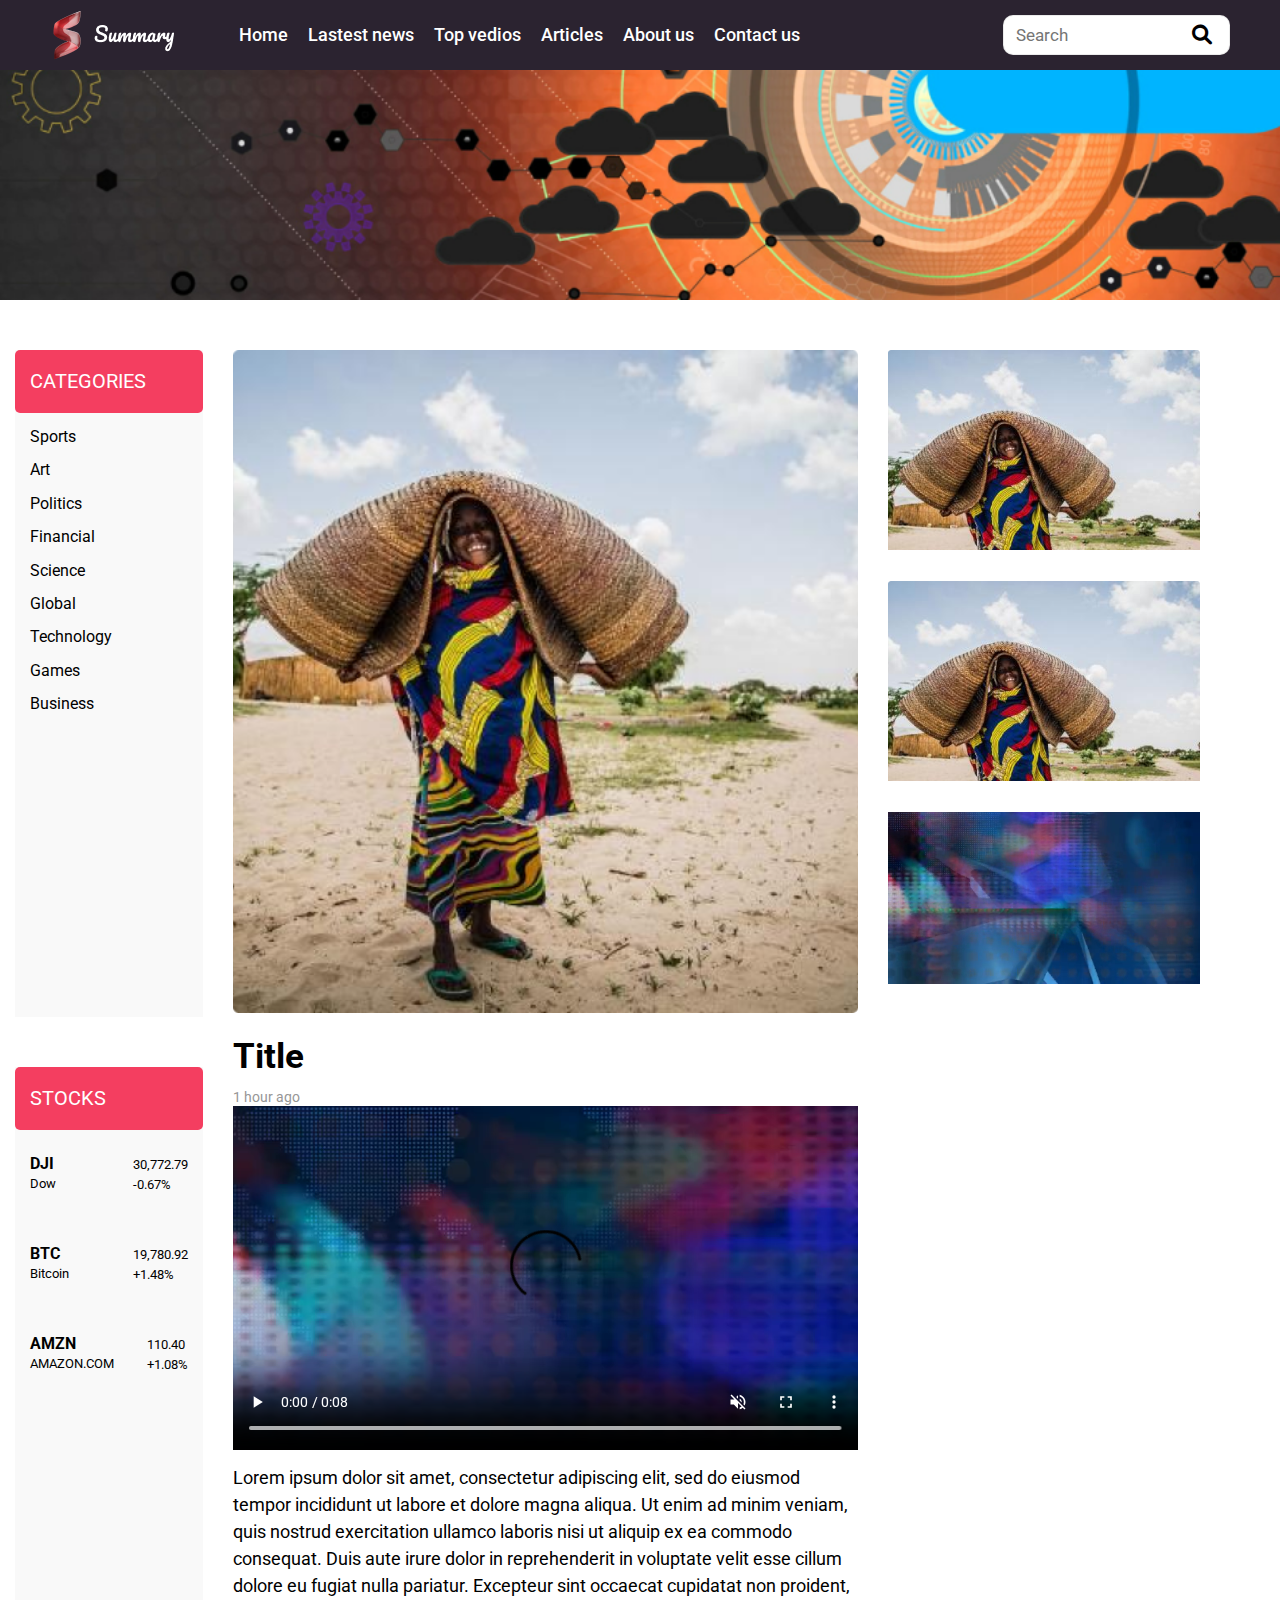
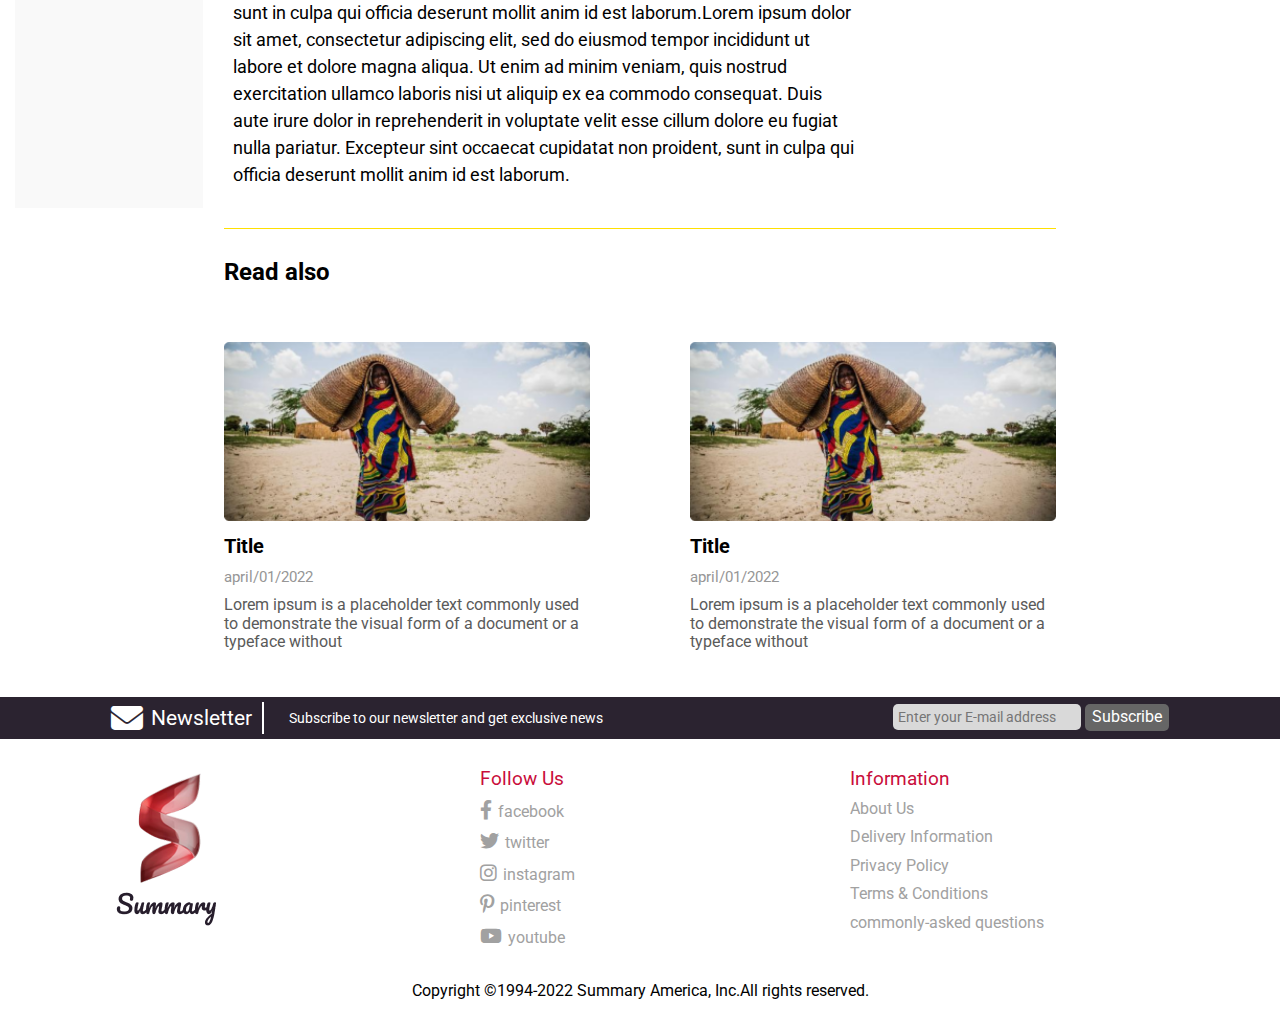
==== commit 42cbdc70: "Add files via upload" ====
--- a/details.html
+++ b/details.html
@@ -104,7 +104,7 @@
                         <img src="images/box-1-img.png" alt="">
                     </div>
 
-                    <div class="small-box vid">
+                    <div class="small-box">
                         <video autoplay muted loop controls src="videos/small-vid.mp4" type="video/mp4"></video>
                     </div>
 
@@ -160,6 +160,11 @@
                     <div class="news-info">
                         <h4>Title</h4>
                         <span>1 hour ago</span>
+
+                        <div class="mobile-vid">
+                            <video autoplay muted loop controls src="videos/small-vid.mp4" type="video/mp4"></video>
+                        </div>
+
                         <p>Lorem ipsum dolor sit amet, consectetur adipiscing elit, sed do eiusmod tempor incididunt ut labore et dolore magna aliqua. Ut enim ad minim veniam, quis nostrud exercitation ullamco laboris nisi ut aliquip ex ea commodo consequat.
                             Duis aute irure dolor in reprehenderit in voluptate velit esse cillum dolore eu fugiat nulla pariatur. Excepteur sint occaecat cupidatat non proident, sunt in culpa qui officia deserunt mollit anim id est laborum.Lorem ipsum
                             dolor sit amet, consectetur adipiscing elit, sed do eiusmod tempor incididunt ut labore et dolore magna aliqua. Ut enim ad minim veniam, quis nostrud exercitation ullamco laboris nisi ut aliquip ex ea commodo consequat. Duis
